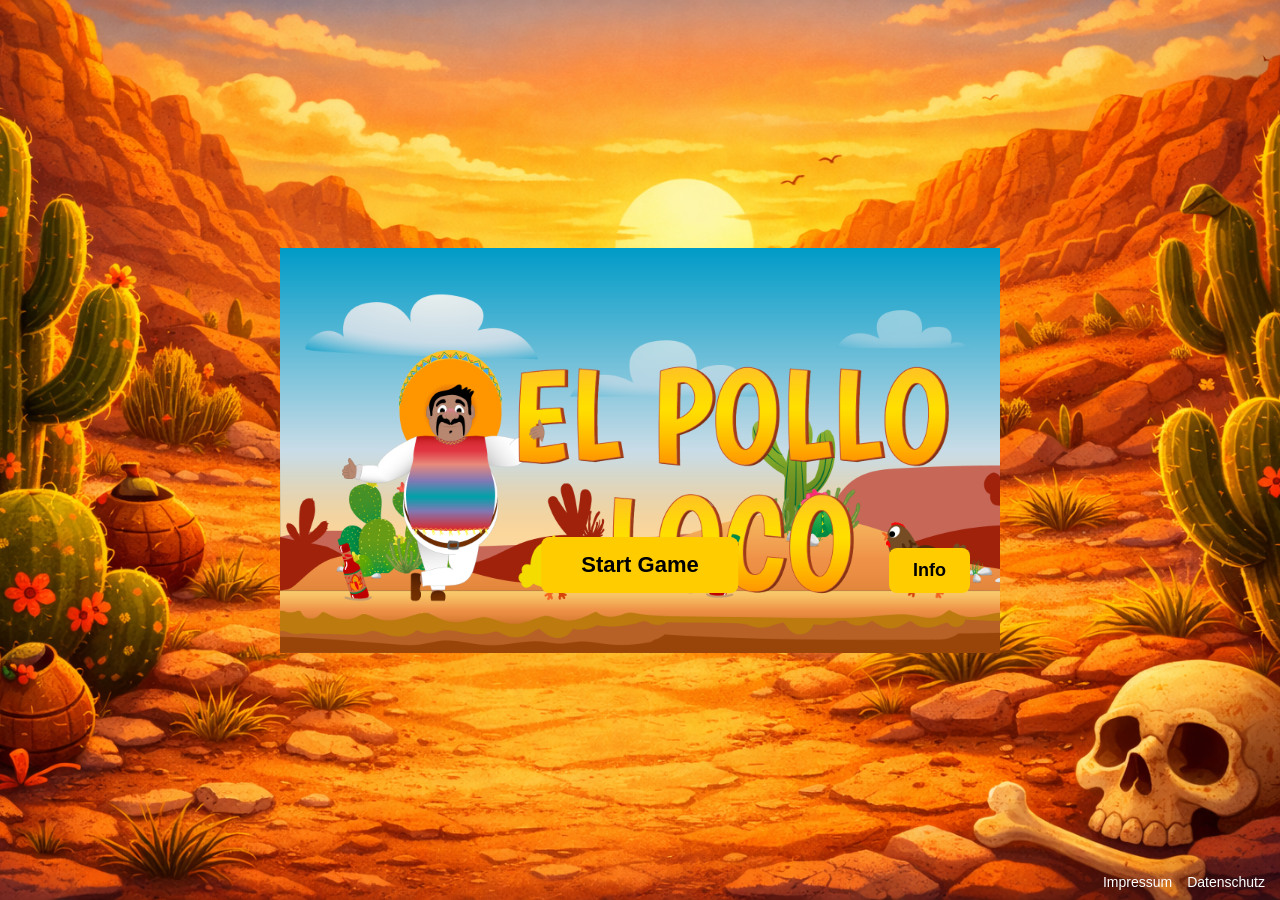
==== index.html @ 38025df2 "restore correct script paths" ====
<!DOCTYPE html>
<html lang="de">
<head>
  <meta charset="UTF-8" />
  <meta name="viewport" content="width=device-width, initial-scale=1.0" />
  <title>El Pollo Loco</title>
  <link rel="stylesheet" href="style.css" />
  <link rel="icon" type="image/png" href="img/9_intro_outro_screens/start/startscreen_2.png" />

  <script src="models/drawable-object.class.js" defer></script>
  <script src="models/movable-object.class.js" defer></script>
  <script src="models/keyboard.class.js" defer></script>
  <script src="models/level.class.js" defer></script>
  <script src="models/background-object.class.js" defer></script>
  <script src="models/cloud.class.js" defer></script>
  <script src="models/bottle.class.js" defer></script>
  <script src="models/chicken.class.js" defer></script>
  <script src="models/small-chicken.class.js" defer></script>
  <script src="models/endboss.class.js" defer></script>
  <script src="models/charackter.class.js" defer></script>
  <script src="models/throwable-object.class.js" defer></script>
  <script src="models/status.class.js" defer></script>
  <script src="models/boss-statusbar.class.js" defer></script>
  <script src="models/world.class.js" defer></script>
  <script src="js/levels/level1.js" defer></script>
  <script src="js/game.js" defer></script>
</head>

<body>
  <div class="screen-wrapper">
    <div id="startscreen">
      <img src="img/9_intro_outro_screens/start/startscreen_1.png" alt="El Pollo Loco Startscreen">
      <button class="start-btn" onclick="startGame()">Start Game</button>
      <button class="info-btn" onclick="openInfo()">Info</button>
    </div>

    <div id="game-container" class="d-none">
      <h1>El Pollo Loco</h1>
      <div class="canvas-wrapper">
        <canvas id="canvas" width="720" height="480"></canvas>

        <div id="mobile-controls">
          <div class="mobile-left">
            <button id="btn-left" class="mobile-btn">←</button>
            <button id="btn-right" class="mobile-btn">→</button>
          </div>

          <div class="mobile-right">
            <button id="btn-jump" class="mobile-btn">Jump</button>
            <button id="btn-throw" class="mobile-btn">Throw</button>
          </div>
        </div>
      </div>
    </div>

    <div id="game-over-screen" class="end-screen d-none">
      <img src="img/9_intro_outro_screens/game_over/game over.png" alt="Game Over">
      <div class="end-screen-buttons">
        <button class="start-btn" onclick="restartGame()">Restart</button>
        <button class="start-btn" onclick="goToHome()">Home</button>
      </div>
    </div>

    <div id="you-win-screen" class="end-screen d-none">
      <img src="img/you_won_you_lost/you_win_b.png" alt="You Win">
      <div class="end-screen-buttons">
        <button class="start-btn" onclick="restartGame()">Restart</button>
        <button class="start-btn" onclick="goToHome()">Home</button>
      </div>
    </div>

    <div id="rotate-device">
      <p>Bitte drehe dein Gerät</p>
    </div>

    <div id="info-overlay" class="d-none" onclick="closeInfo(event)">
      <div id="info-box">
        <button id="close-info-btn" onclick="closeInfo()">X</button>
        <h2>Steuerung</h2>
        <p><strong>Tastatur:</strong></p>
        <p>← → = Laufen</p>
        <p>Space = Springen</p>
        <p>D = Flasche werfen</p>
        <br>
        <p><strong>Mobil:</strong></p>
        <p>Linke Buttons = Laufen</p>
        <p>Jump = Springen</p>
        <p>Throw = Flasche werfen</p>
        <br>
        <p>Besiege die Gegner und den Endboss.</p>
      </div>
    </div>
  </div>

  <footer class="legal-links">
    <a href="impressum.html">Impressum</a>
    <a href="datenschutz.html">Datenschutz</a>
  </footer>
</body>
</html>
---- style.css ----
body {
    margin: 0;
    font-family: Arial, sans-serif;
    height: 100vh;

    background-image: url("img/elpollo.png");
    background-size: cover;
    background-position: center;
    background-repeat: no-repeat;
    background-attachment: fixed;
}

.screen-wrapper {
    width: 100%;
    min-height: 100vh;
    position: relative;
    display: flex;
    justify-content: center;
    align-items: center;
    overflow: hidden;
    padding: 0 10px;
    box-sizing: border-box;
}

#startscreen,
#game-container,
#game-over-screen,
#you-win-screen {
    width: 720px;
}

canvas {
    background-color: transparent;
    display: block;
}

.canvas-wrapper {
    position: relative;
    width: 720px;
    height: 480px;
    overflow: hidden;

    border-radius: 12px;

    box-shadow:
        0 0 70px rgba(0,0,0,0.9),
        0 0 20px rgba(255,200,0,0.4);

    border: 3px solid rgba(255,255,255,0.15);
}

#startscreen {
    position: relative;
    animation: fadeInGame 1s ease;
}

#startscreen img {
    width: 100%;
    display: block;
}

.start-btn {
    padding: 15px 40px;
    font-size: 22px;
    font-weight: bold;
    border: none;
    border-radius: 8px;
    background-color: #ffcc00;
    cursor: pointer;
    transition: all 0.2s ease;
}

.start-btn:hover {
    background-color: #ffaa00;
    transform: scale(1.05);
}

#startscreen .start-btn {
    position: absolute;
    bottom: 60px;
    left: 50%;
    transform: translateX(-50%);
    animation: pulseGame 2s infinite;
}

.info-btn {
    position: absolute;
    bottom: 60px;
    right: 30px;
    padding: 12px 24px;
    font-size: 18px;
    font-weight: bold;
    border: none;
    border-radius: 8px;
    background-color: #ffcc00;
    cursor: pointer;
    transition: all 0.2s ease;
}

.info-btn:hover {
    background-color: #ffaa00;
    transform: scale(1.05);
}

#game-container {
    display: flex;
    flex-direction: column;
    align-items: center;
}

#game-container h1 {
    color: white;
    margin: 0 0 16px 0;
}

.end-screen {
    position: relative;
}

.end-screen img {
    width: 100%;
    display: block;
}

.end-screen-buttons {
    position: absolute;
    bottom: 40px;
    left: 50%;
    transform: translateX(-50%);
    display: flex;
    gap: 20px;
}

.end-screen-buttons .start-btn {
    position: static;
    transform: none;
}

#mobile-controls {
    position: absolute;
    left: 0;
    right: 0;
    bottom: 12px;
    display: none;
    justify-content: space-between;
    align-items: center;
    padding: 0 10px;
    box-sizing: border-box;
    z-index: 5;
}

.mobile-left,
.mobile-right {
    display: flex;
    gap: 8px;
}

.mobile-btn {
    width: 46px;
    height: 46px;
    border: none;
    border-radius: 50%;
    font-size: 14px;
    font-weight: bold;
    background-color: rgba(255, 204, 0, 0.45);
    color: black;
    cursor: pointer;
    user-select: none;
}

.legal-links {
    position: fixed;
    bottom: 10px;
    right: 15px;
    display: flex;
    gap: 15px;
    z-index: 50;
}

.legal-links a {
    color: white;
    font-size: 14px;
    text-decoration: none;
}

.legal-links a:hover {
    text-decoration: underline;
}

#rotate-device {
    position: fixed;
    top: 0;
    left: 0;
    right: 0;
    bottom: 0;
    background: black;
    color: white;
    display: none;
    justify-content: center;
    align-items: center;
    font-size: 28px;
    text-align: center;
    z-index: 100;
}

#info-overlay {
    position: fixed;
    top: 0;
    left: 0;
    right: 0;
    bottom: 0;
    background: rgba(0, 0, 0, 0.75);
    display: flex;
    justify-content: center;
    align-items: center;
    z-index: 120;
}

#info-box {
    position: relative;
    width: 420px;
    max-width: 90vw;
    background: white;
    color: black;
    border-radius: 12px;
    padding: 25px;
    box-sizing: border-box;
}

#close-info-btn {
    position: absolute;
    top: 10px;
    right: 10px;
    width: 36px;
    height: 36px;
    border: none;
    border-radius: 50%;
    background: #ffcc00;
    font-weight: bold;
    cursor: pointer;
}

.d-none {
    display: none !important;
}

@media (max-width: 1024px) {
    #mobile-controls {
        display: flex;
    }
}

@media (max-width: 760px) {

    #startscreen,
    #game-container,
    #game-over-screen,
    #you-win-screen,
    .end-screen {
        width: 100vw;
    }

    .canvas-wrapper {
        width: 100vw;
        height: calc(100vw * 0.6667);
        max-height: 100vh;
        overflow: hidden;
    }

    canvas {
        width: 100%;
        height: 100%;
        display: block;
    }

    #game-container h1 {
        display: none;
    }

    .mobile-btn {
        width: 42px;
        height: 42px;
        font-size: 12px;
    }

    .end-screen-buttons {
        bottom: 20px;
        gap: 10px;
    }

    .end-screen-buttons .start-btn {
        padding: 10px 20px;
        font-size: 16px;
        border-radius: 6px;
    }

    .info-btn {
        bottom: 15px;
        right: 15px;
        padding: 10px 18px;
        font-size: 16px;
    }

    .screen-wrapper {
        justify-content: center;
    }
}

@media (max-width: 760px) and (orientation: portrait) {
    #rotate-device {
        display: flex;
    }
}

@keyframes fadeInGame {
    from {
        opacity: 0;
        transform: scale(0.96);
    }
    to {
        opacity: 1;
        transform: scale(1);
    }
}

@keyframes pulseGame {
    0% { transform: scale(1); }
    50% { transform: scale(1.06); }
    100% { transform: scale(1); }
}
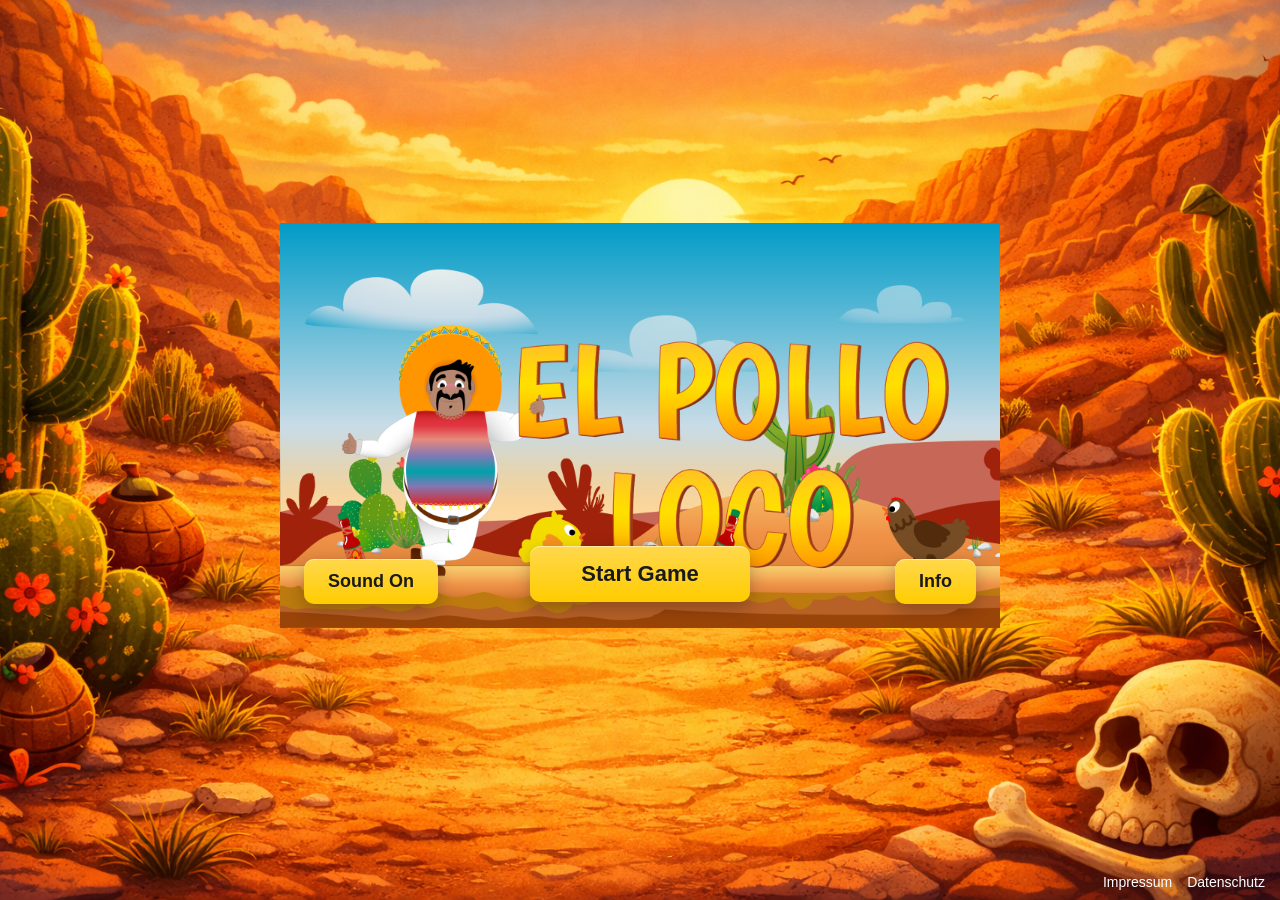
==== commit ede0dc15: "Pause system + UI improvements" ====
--- a/index.html
+++ b/index.html
@@ -17,7 +17,7 @@
   <script src="models/chicken.class.js" defer></script>
   <script src="models/small-chicken.class.js" defer></script>
   <script src="models/endboss.class.js" defer></script>
-  <script src="models/charackter.class.js" defer></script>
+  <script src="models/character.class.js" defer></script>
   <script src="models/throwable-object.class.js" defer></script>
   <script src="models/status.class.js" defer></script>
   <script src="models/boss-statusbar.class.js" defer></script>
@@ -32,12 +32,23 @@
       <img src="img/9_intro_outro_screens/start/startscreen_1.png" alt="El Pollo Loco Startscreen">
       <button class="start-btn" onclick="startGame()">Start Game</button>
       <button class="info-btn" onclick="openInfo()">Info</button>
+      <button class="sound-btn" onclick="toggleSound()">Sound On</button>
     </div>
 
     <div id="game-container" class="d-none">
       <h1>El Pollo Loco</h1>
       <div class="canvas-wrapper">
         <canvas id="canvas" width="720" height="480"></canvas>
+
+        <div id="pauseScreen" class="d-none">
+          <div class="pause-box">
+            <h2>Pausiert</h2>
+            <button class="start-btn" onclick="resumeGame()">Weiter</button>
+            <button class="start-btn" onclick="restartGame()">Neustart</button>
+            <button class="start-btn" onclick="toggleSound()">Sound an/aus</button>
+            <button class="start-btn" onclick="goToHome()">Home</button>
+          </div>
+        </div>
 
         <div id="mobile-controls">
           <div class="mobile-left">
@@ -81,6 +92,8 @@
         <p>← → = Laufen</p>
         <p>Space = Springen</p>
         <p>D = Flasche werfen</p>
+        <p>ESC = Pause</p>
+        <p>M = Sound an/aus</p>
         <br>
         <p><strong>Mobil:</strong></p>
         <p>Linke Buttons = Laufen</p>
--- a/style.css
+++ b/style.css
@@ -1,330 +1,506 @@
 body {
-    margin: 0;
-    font-family: Arial, sans-serif;
-    height: 100vh;
-
-    background-image: url("img/elpollo.png");
-    background-size: cover;
-    background-position: center;
-    background-repeat: no-repeat;
-    background-attachment: fixed;
+margin: 0;
+font-family: Arial, sans-serif;
+min-height: 100vh;
+background-image: url("img/elpollo.png");
+background-size: cover;
+background-position: center;
+background-repeat: no-repeat;
+background-attachment: fixed;
 }
 
 .screen-wrapper {
-    width: 100%;
-    min-height: 100vh;
-    position: relative;
-    display: flex;
-    justify-content: center;
-    align-items: center;
-    overflow: hidden;
-    padding: 0 10px;
-    box-sizing: border-box;
+width: 100%;
+min-height: 100vh;
+position: relative;
+display: flex;
+justify-content: center;
+align-items: center;
+overflow: hidden;
+padding: 20px 10px 70px 10px;
+box-sizing: border-box;
 }
 
 #startscreen,
 #game-container,
 #game-over-screen,
 #you-win-screen {
-    width: 720px;
+width: 720px;
 }
 
 canvas {
-    background-color: transparent;
-    display: block;
+background-color: transparent;
+display: block;
 }
 
 .canvas-wrapper {
-    position: relative;
-    width: 720px;
-    height: 480px;
-    overflow: hidden;
-
-    border-radius: 12px;
-
-    box-shadow:
-        0 0 70px rgba(0,0,0,0.9),
-        0 0 20px rgba(255,200,0,0.4);
-
-    border: 3px solid rgba(255,255,255,0.15);
-}
+position: relative;
+width: 720px;
+height: 480px;
+overflow: hidden;
+border-radius: 12px;
+box-shadow:
+0 0 70px rgba(0, 0, 0, 0.9),
+0 0 20px rgba(255, 200, 0, 0.4);
+border: 3px solid rgba(255, 255, 255, 0.15);
+}
+
+/* ---------- PAUSE SCREEN ---------- */
+
+#pauseScreen {
+position: absolute;
+inset: 0;
+background: rgba(0, 0, 0, 0.65);
+display: flex;
+justify-content: center;
+align-items: center;
+z-index: 30;
+}
+
+.pause-box {
+display: flex;
+flex-direction: column;
+align-items: center;
+gap: 16px;
+min-width: 280px;
+padding: 32px 24px;
+border-radius: 16px;
+background: rgba(255, 255, 255, 0.96);
+box-shadow: 0 10px 30px rgba(0, 0, 0, 0.35);
+box-sizing: border-box;
+}
+
+.pause-box h2 {
+margin: 0 0 8px 0;
+font-size: 32px;
+color: #222;
+text-align: center;
+}
+
+.pause-box .start-btn {
+position: static;
+transform: none;
+width: 100%;
+min-width: 220px;
+}
+
+/* ---------- START SCREEN ---------- */
 
 #startscreen {
-    position: relative;
-    animation: fadeInGame 1s ease;
+position: relative;
+animation: fadeInGame 1s ease;
 }
 
 #startscreen img {
-    width: 100%;
-    display: block;
+width: 100%;
+display: block;
+}
+
+.start-btn,
+.info-btn,
+.sound-btn {
+font-weight: bold;
+border: none;
+border-radius: 10px;
+background: linear-gradient(180deg, #ffd84d 0%, #ffcc00 100%);
+color: #1a1a1a;
+cursor: pointer;
+transition: transform 0.2s ease, box-shadow 0.2s ease, background 0.2s ease;
+box-shadow:
+0 6px 18px rgba(0, 0, 0, 0.25),
+inset 0 1px 0 rgba(255, 255, 255, 0.45);
+}
+
+.start-btn:hover,
+.info-btn:hover,
+.sound-btn:hover {
+background: linear-gradient(180deg, #ffe37a 0%, #ffb700 100%);
+transform: translateY(-2px) scale(1.03);
+box-shadow:
+0 10px 22px rgba(0, 0, 0, 0.3),
+inset 0 1px 0 rgba(255, 255, 255, 0.55);
 }
 
 .start-btn {
-    padding: 15px 40px;
-    font-size: 22px;
-    font-weight: bold;
-    border: none;
-    border-radius: 8px;
-    background-color: #ffcc00;
-    cursor: pointer;
-    transition: all 0.2s ease;
-}
-
-.start-btn:hover {
-    background-color: #ffaa00;
-    transform: scale(1.05);
+padding: 15px 42px;
+font-size: 22px;
 }
 
 #startscreen .start-btn {
-    position: absolute;
-    bottom: 60px;
-    left: 50%;
-    transform: translateX(-50%);
-    animation: pulseGame 2s infinite;
+position: absolute;
+bottom: 26px;
+left: 50%;
+transform: translateX(-50%);
+min-width: 220px;
+animation: pulseGame 2s infinite;
+z-index: 3;
 }
 
 .info-btn {
-    position: absolute;
-    bottom: 60px;
-    right: 30px;
-    padding: 12px 24px;
-    font-size: 18px;
-    font-weight: bold;
-    border: none;
-    border-radius: 8px;
-    background-color: #ffcc00;
-    cursor: pointer;
-    transition: all 0.2s ease;
-}
-
-.info-btn:hover {
-    background-color: #ffaa00;
-    transform: scale(1.05);
+position: absolute;
+right: 24px;
+bottom: 24px;
+padding: 12px 24px;
+font-size: 18px;
+z-index: 3;
+}
+
+.sound-btn {
+position: absolute;
+left: 24px;
+bottom: 24px;
+padding: 12px 24px;
+font-size: 18px;
+z-index: 3;
 }
 
 #game-container {
-    display: flex;
-    flex-direction: column;
-    align-items: center;
+display: flex;
+flex-direction: column;
+align-items: center;
 }
 
 #game-container h1 {
-    color: white;
-    margin: 0 0 16px 0;
-}
+color: white;
+margin: 0 0 16px 0;
+}
+
+/* ---------- END SCREENS ---------- */
 
 .end-screen {
-    position: relative;
+position: relative;
 }
 
 .end-screen img {
-    width: 100%;
-    display: block;
+width: 100%;
+display: block;
 }
 
 .end-screen-buttons {
-    position: absolute;
-    bottom: 40px;
-    left: 50%;
-    transform: translateX(-50%);
-    display: flex;
-    gap: 20px;
+position: absolute;
+bottom: 40px;
+left: 50%;
+transform: translateX(-50%);
+display: flex;
+gap: 20px;
 }
 
 .end-screen-buttons .start-btn {
-    position: static;
-    transform: none;
-}
+position: static;
+transform: none;
+}
+
+/* ---------- MOBILE CONTROLS ---------- */
 
 #mobile-controls {
-    position: absolute;
-    left: 0;
-    right: 0;
-    bottom: 12px;
-    display: none;
-    justify-content: space-between;
-    align-items: center;
-    padding: 0 10px;
-    box-sizing: border-box;
-    z-index: 5;
+position: absolute;
+left: 0;
+right: 0;
+bottom: 12px;
+display: none;
+justify-content: space-between;
+align-items: center;
+padding: 0 10px;
+box-sizing: border-box;
+z-index: 5;
 }
 
 .mobile-left,
 .mobile-right {
-    display: flex;
-    gap: 8px;
+display: flex;
+gap: 8px;
 }
 
 .mobile-btn {
-    width: 46px;
-    height: 46px;
-    border: none;
-    border-radius: 50%;
-    font-size: 14px;
-    font-weight: bold;
-    background-color: rgba(255, 204, 0, 0.45);
-    color: black;
-    cursor: pointer;
-    user-select: none;
-}
+width: 46px;
+height: 46px;
+border: none;
+border-radius: 50%;
+font-size: 14px;
+font-weight: bold;
+background-color: rgba(255, 204, 0, 0.45);
+color: black;
+cursor: pointer;
+user-select: none;
+}
+
+/* ---------- LEGAL LINKS ---------- */
 
 .legal-links {
-    position: fixed;
-    bottom: 10px;
-    right: 15px;
-    display: flex;
-    gap: 15px;
-    z-index: 50;
+position: fixed;
+bottom: 10px;
+right: 15px;
+display: flex;
+gap: 15px;
+z-index: 50;
 }
 
 .legal-links a {
-    color: white;
-    font-size: 14px;
-    text-decoration: none;
+color: white;
+font-size: 14px;
+text-decoration: none;
 }
 
 .legal-links a:hover {
-    text-decoration: underline;
-}
+text-decoration: underline;
+}
+
+/* ---------- ROTATE DEVICE ---------- */
 
 #rotate-device {
-    position: fixed;
-    top: 0;
-    left: 0;
-    right: 0;
-    bottom: 0;
-    background: black;
-    color: white;
-    display: none;
-    justify-content: center;
-    align-items: center;
-    font-size: 28px;
-    text-align: center;
-    z-index: 100;
-}
+position: fixed;
+top: 0;
+left: 0;
+right: 0;
+bottom: 0;
+background: black;
+color: white;
+display: none;
+justify-content: center;
+align-items: center;
+font-size: 28px;
+text-align: center;
+z-index: 100;
+}
+
+/* ---------- INFO OVERLAY ---------- */
 
 #info-overlay {
-    position: fixed;
-    top: 0;
-    left: 0;
-    right: 0;
-    bottom: 0;
-    background: rgba(0, 0, 0, 0.75);
-    display: flex;
-    justify-content: center;
-    align-items: center;
-    z-index: 120;
+position: fixed;
+top: 0;
+left: 0;
+right: 0;
+bottom: 0;
+background: rgba(0, 0, 0, 0.75);
+display: flex;
+justify-content: center;
+align-items: center;
+z-index: 120;
 }
 
 #info-box {
-    position: relative;
-    width: 420px;
-    max-width: 90vw;
-    background: white;
-    color: black;
-    border-radius: 12px;
-    padding: 25px;
-    box-sizing: border-box;
+position: relative;
+width: 420px;
+max-width: 90vw;
+background: white;
+color: black;
+border-radius: 12px;
+padding: 25px;
+box-sizing: border-box;
 }
 
 #close-info-btn {
-    position: absolute;
-    top: 10px;
-    right: 10px;
-    width: 36px;
-    height: 36px;
-    border: none;
-    border-radius: 50%;
-    background: #ffcc00;
-    font-weight: bold;
-    cursor: pointer;
-}
+position: absolute;
+top: 10px;
+right: 10px;
+width: 36px;
+height: 36px;
+border: none;
+border-radius: 50%;
+background: #ffcc00;
+font-weight: bold;
+cursor: pointer;
+}
+
+/* ---------- HIDDEN ---------- */
 
 .d-none {
-    display: none !important;
-}
+display: none !important;
+}
+
+/* ---------- TABLET ---------- */
 
 @media (max-width: 1024px) {
-    #mobile-controls {
-        display: flex;
-    }
-}
+#mobile-controls {
+display: flex;
+}
+}
+
+/* ---------- MOBILE ---------- */
 
 @media (max-width: 760px) {
 
-    #startscreen,
-    #game-container,
-    #game-over-screen,
-    #you-win-screen,
-    .end-screen {
-        width: 100vw;
-    }
-
-    .canvas-wrapper {
-        width: 100vw;
-        height: calc(100vw * 0.6667);
-        max-height: 100vh;
-        overflow: hidden;
-    }
-
-    canvas {
-        width: 100%;
-        height: 100%;
-        display: block;
-    }
-
-    #game-container h1 {
-        display: none;
-    }
-
-    .mobile-btn {
-        width: 42px;
-        height: 42px;
-        font-size: 12px;
-    }
-
-    .end-screen-buttons {
-        bottom: 20px;
-        gap: 10px;
-    }
-
-    .end-screen-buttons .start-btn {
-        padding: 10px 20px;
-        font-size: 16px;
-        border-radius: 6px;
-    }
-
-    .info-btn {
-        bottom: 15px;
-        right: 15px;
-        padding: 10px 18px;
-        font-size: 16px;
-    }
-
-    .screen-wrapper {
-        justify-content: center;
-    }
-}
+body {
+background-attachment: scroll;
+}
+
+#startscreen,
+#game-container,
+#game-over-screen,
+#you-win-screen,
+.end-screen {
+width: 100vw;
+max-width: 100vw;
+}
+
+.canvas-wrapper {
+width: 100vw;
+height: calc(100vw * 0.6667);
+max-height: calc(100vh - 110px);
+overflow: hidden;
+}
+
+canvas {
+width: 100%;
+height: 100%;
+display: block;
+}
+
+#game-container h1 {
+display: none;
+}
+
+.mobile-btn {
+width: 42px;
+height: 42px;
+font-size: 12px;
+}
+
+.end-screen-buttons {
+bottom: 20px;
+gap: 10px;
+}
+
+.end-screen-buttons .start-btn {
+padding: 10px 20px;
+font-size: 16px;
+border-radius: 6px;
+}
+
+#startscreen .start-btn {
+bottom: 18px;
+min-width: 180px;
+padding: 12px 24px;
+font-size: 18px;
+}
+
+.info-btn {
+bottom: 18px;
+right: 14px;
+padding: 10px 16px;
+font-size: 15px;
+}
+
+.sound-btn {
+bottom: 18px;
+left: 14px;
+padding: 10px 16px;
+font-size: 15px;
+}
+
+.screen-wrapper {
+justify-content: center;
+align-items: center;
+padding: 10px 0 80px 0;
+}
+
+.legal-links {
+position: fixed;
+left: 0;
+right: 0;
+bottom: 8px;
+justify-content: center;
+gap: 20px;
+z-index: 20;
+}
+
+.pause-box {
+width: 100%;
+max-width: 320px;
+padding: 24px 18px;
+}
+
+.pause-box h2 {
+font-size: 26px;
+}
+
+.pause-box .start-btn {
+width: 100%;
+font-size: 18px;
+padding: 12px 20px;
+}
+
+}
+
+/* ---------- SMALL MOBILE ---------- */
+
+@media (max-width: 480px) {
+
+.start-btn {
+padding: 10px 22px;
+font-size: 16px;
+}
+
+#startscreen .start-btn {
+bottom: 14px;
+min-width: 160px;
+}
+
+.info-btn {
+bottom: 14px;
+right: 10px;
+padding: 8px 12px;
+font-size: 13px;
+}
+
+.sound-btn {
+bottom: 14px;
+left: 10px;
+padding: 8px 12px;
+font-size: 13px;
+}
+
+.end-screen-buttons {
+width: 100%;
+bottom: 15px;
+justify-content: center;
+flex-wrap: wrap;
+}
+
+.legal-links a {
+font-size: 13px;
+}
+
+}
+
+/* ---------- PORTRAIT BLOCK ---------- */
 
 @media (max-width: 760px) and (orientation: portrait) {
-    #rotate-device {
-        display: flex;
-    }
-}
+
+#rotate-device {
+display: flex;
+}
+
+.legal-links {
+display: none;
+}
+
+}
+
+/* ---------- ANIMATIONS ---------- */
 
 @keyframes fadeInGame {
-    from {
-        opacity: 0;
-        transform: scale(0.96);
-    }
-    to {
-        opacity: 1;
-        transform: scale(1);
-    }
+from {
+opacity: 0;
+transform: scale(0.96);
+}
+
+to {
+opacity: 1;
+transform: scale(1);
+}
 }
 
 @keyframes pulseGame {
-    0% { transform: scale(1); }
-    50% { transform: scale(1.06); }
-    100% { transform: scale(1); }
+0% {
+transform: translateX(-50%) scale(1);
+}
+
+50% {
+transform: translateX(-50%) scale(1.06);
+}
+
+100% {
+transform: translateX(-50%) scale(1);
+}
 }
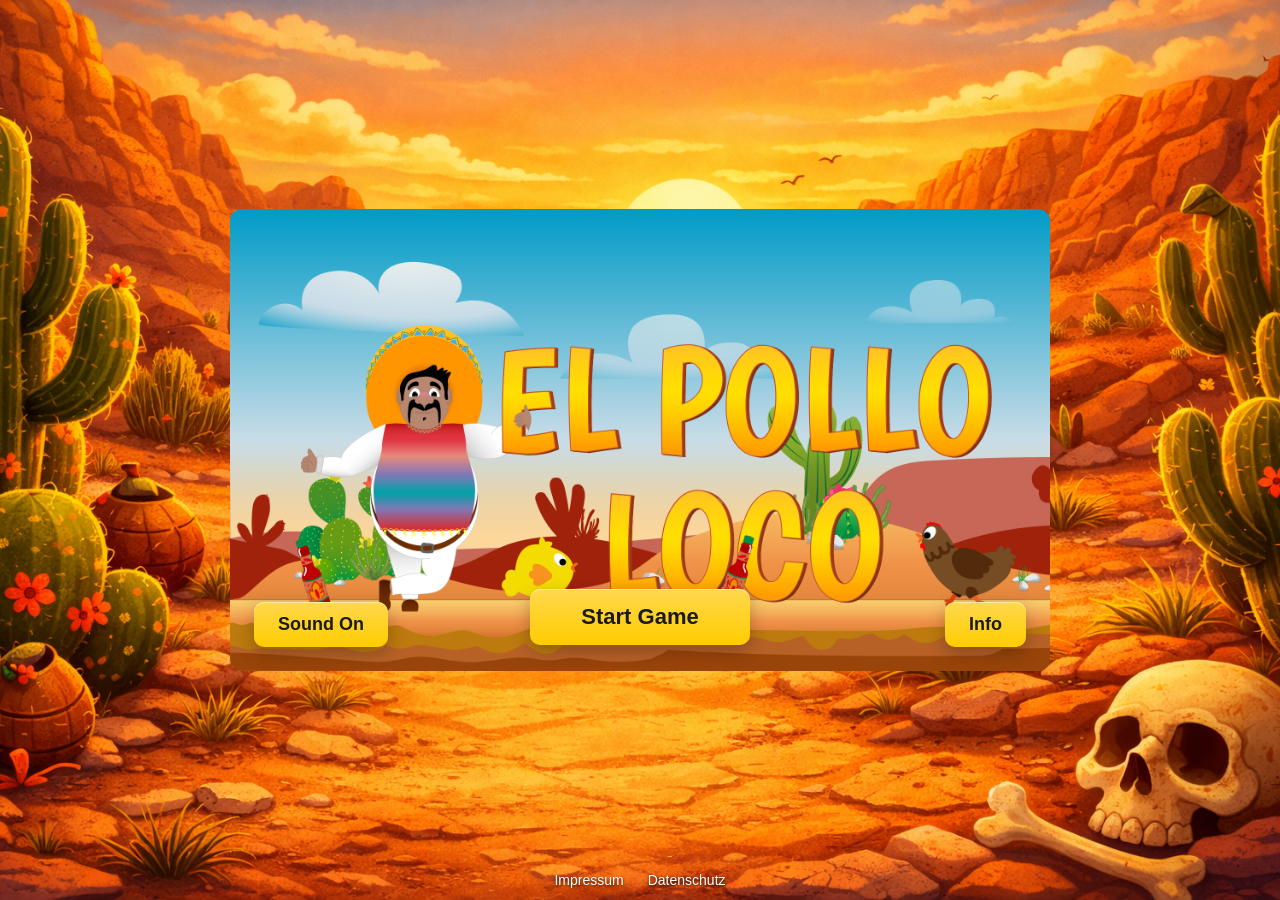
==== commit 06336493: "fix game logic and sounds" ====
--- a/index.html
+++ b/index.html
@@ -5,7 +5,7 @@
   <meta name="viewport" content="width=device-width, initial-scale=1.0" />
   <title>El Pollo Loco</title>
   <link rel="stylesheet" href="style.css" />
-  <link rel="icon" type="image/png" href="img/9_intro_outro_screens/start/startscreen_2.png" />
+  <link rel="icon" type="image/png" href="img/favicon.png" />
 
   <script src="models/drawable-object.class.js" defer></script>
   <script src="models/movable-object.class.js" defer></script>
@@ -37,7 +37,10 @@
 
     <div id="game-container" class="d-none">
       <h1>El Pollo Loco</h1>
+
       <div class="canvas-wrapper">
+        <button id="mute-btn" onclick="toggleSound()">🔊</button>
+
         <canvas id="canvas" width="720" height="480"></canvas>
 
         <div id="pauseScreen" class="d-none">
--- a/style.css
+++ b/style.css
@@ -1,7 +1,15 @@
+html,
 body {
 margin: 0;
+padding: 0;
+width: 100%;
+height: 100%;
+overflow: hidden;
+overscroll-behavior: none;
+}
+
+body {
 font-family: Arial, sans-serif;
-min-height: 100vh;
 background-image: url("img/elpollo.png");
 background-size: cover;
 background-position: center;
@@ -9,40 +17,74 @@
 background-attachment: fixed;
 }
 
+* {
+box-sizing: border-box;
+}
+
 .screen-wrapper {
 width: 100%;
-min-height: 100vh;
+height: calc(100vh - 40px);
 position: relative;
 display: flex;
 justify-content: center;
 align-items: center;
 overflow: hidden;
-padding: 20px 10px 70px 10px;
-box-sizing: border-box;
+padding: 20px 16px 0 16px;
 }
 
 #startscreen,
 #game-container,
 #game-over-screen,
 #you-win-screen {
-width: 720px;
+width: 100%;
+max-width: 820px;
+max-height: 100%;
+overflow: hidden;
 }
 
 canvas {
 background-color: transparent;
 display: block;
+max-width: 100%;
+max-height: 100%;
 }
 
 .canvas-wrapper {
 position: relative;
 width: 720px;
 height: 480px;
+max-width: 100%;
+max-height: 100%;
 overflow: hidden;
 border-radius: 12px;
 box-shadow:
 0 0 70px rgba(0, 0, 0, 0.9),
 0 0 20px rgba(255, 200, 0, 0.4);
 border: 3px solid rgba(255, 255, 255, 0.15);
+}
+
+/* ---------- MUTE BUTTON ---------- */
+
+#mute-btn {
+position: absolute;
+top: 10px;
+right: 10px;
+z-index: 50;
+width: 44px;
+height: 44px;
+border: none;
+border-radius: 50%;
+background: rgba(0, 0, 0, 0.6);
+color: white;
+font-size: 20px;
+cursor: pointer;
+display: flex;
+align-items: center;
+justify-content: center;
+}
+
+#mute-btn:hover {
+background: rgba(0, 0, 0, 0.8);
 }
 
 /* ---------- PAUSE SCREEN ---------- */
@@ -67,7 +109,6 @@
 border-radius: 16px;
 background: rgba(255, 255, 255, 0.96);
 box-shadow: 0 10px 30px rgba(0, 0, 0, 0.35);
-box-sizing: border-box;
 }
 
 .pause-box h2 {
@@ -94,6 +135,7 @@
 #startscreen img {
 width: 100%;
 display: block;
+border-radius: 12px;
 }
 
 .start-btn,
@@ -158,22 +200,26 @@
 display: flex;
 flex-direction: column;
 align-items: center;
+gap: 16px;
 }
 
 #game-container h1 {
 color: white;
-margin: 0 0 16px 0;
+margin: 0;
+text-align: center;
 }
 
 /* ---------- END SCREENS ---------- */
 
 .end-screen {
 position: relative;
+overflow: hidden;
 }
 
 .end-screen img {
 width: 100%;
 display: block;
+border-radius: 12px;
 }
 
 .end-screen-buttons {
@@ -196,30 +242,31 @@
 position: absolute;
 left: 0;
 right: 0;
-bottom: 12px;
+bottom: 26px;
 display: none;
 justify-content: space-between;
 align-items: center;
-padding: 0 10px;
-box-sizing: border-box;
+padding: 0 34px;
 z-index: 5;
+pointer-events: none;
 }
 
 .mobile-left,
 .mobile-right {
 display: flex;
-gap: 8px;
+gap: 12px;
+pointer-events: auto;
 }
 
 .mobile-btn {
-width: 46px;
-height: 46px;
-border: none;
+width: 56px;
+height: 56px;
+border: 2px solid rgba(255, 255, 255, 0.7);
 border-radius: 50%;
 font-size: 14px;
 font-weight: bold;
-background-color: rgba(255, 204, 0, 0.45);
-color: black;
+background: rgba(0, 0, 0, 0.48);
+color: #ffffff;
 cursor: pointer;
 user-select: none;
 }
@@ -227,18 +274,21 @@
 /* ---------- LEGAL LINKS ---------- */
 
 .legal-links {
-position: fixed;
-bottom: 10px;
-right: 15px;
-display: flex;
-gap: 15px;
-z-index: 50;
+height: 40px;
+display: flex;
+justify-content: center;
+align-items: center;
+gap: 24px;
+margin: 0;
+padding: 0;
+overflow: hidden;
 }
 
 .legal-links a {
 color: white;
 font-size: 14px;
 text-decoration: none;
+text-shadow: 0 1px 3px rgba(0, 0, 0, 0.8);
 }
 
 .legal-links a:hover {
@@ -261,6 +311,7 @@
 font-size: 28px;
 text-align: center;
 z-index: 100;
+padding: 20px;
 }
 
 /* ---------- INFO OVERLAY ---------- */
@@ -276,23 +327,26 @@
 justify-content: center;
 align-items: center;
 z-index: 120;
+padding: 20px;
+overflow: hidden;
 }
 
 #info-box {
 position: relative;
 width: 420px;
 max-width: 90vw;
+max-height: 85vh;
+overflow-y: auto;
 background: white;
 color: black;
 border-radius: 12px;
 padding: 25px;
-box-sizing: border-box;
 }
 
 #close-info-btn {
-position: absolute;
-top: 10px;
-right: 10px;
+position: sticky;
+top: 0;
+float: right;
 width: 36px;
 height: 36px;
 border: none;
@@ -300,6 +354,7 @@
 background: #ffcc00;
 font-weight: bold;
 cursor: pointer;
+z-index: 2;
 }
 
 /* ---------- HIDDEN ---------- */
@@ -308,52 +363,149 @@
 display: none !important;
 }
 
+/* ---------- TOUCH DEVICES ---------- */
+
+@media (pointer: coarse) {
+#mobile-controls {
+display: flex;
+}
+}
+
+@media (pointer: fine) {
+#mobile-controls {
+display: none;
+}
+}
+
 /* ---------- TABLET ---------- */
 
 @media (max-width: 1024px) {
+
+html,
+body {
+width: 100%;
+height: 100%;
+overflow: hidden;
+}
+
+body {
+background-image: none;
+background-color: #000;
+background-attachment: scroll;
+}
+
+.screen-wrapper {
+width: 100%;
+height: calc(100vh - 40px);
+padding: 0;
+justify-content: center;
+align-items: center;
+overflow: hidden;
+}
+
+#game-container {
+width: 100%;
+max-width: 100%;
+height: 100%;
+justify-content: center;
+gap: 0;
+overflow: hidden;
+}
+
+#game-container h1 {
+display: none;
+}
+
+#game-container .canvas-wrapper {
+width: 100%;
+height: 100%;
+max-width: 100%;
+max-height: 100%;
+border-radius: 0;
+border: none;
+box-shadow: none;
+overflow: hidden;
+}
+
+#game-container canvas {
+width: 100%;
+height: 100%;
+display: block;
+}
+
 #mobile-controls {
-display: flex;
-}
-}
-
-/* ---------- MOBILE ---------- */
+bottom: 30px;
+padding: 0 48px;
+}
+
+.mobile-btn {
+width: 58px;
+height: 58px;
+font-size: 13px;
+}
+
+#mute-btn {
+width: 50px;
+height: 50px;
+font-size: 22px;
+top: 8px;
+right: 8px;
+}
+
+.pause-box {
+width: calc(100% - 32px);
+max-width: 340px;
+padding: 24px 18px;
+}
+
+.pause-box h2 {
+font-size: 26px;
+}
+
+.pause-box .start-btn {
+width: 100%;
+font-size: 18px;
+padding: 12px 20px;
+}
+}
+
+/* ---------- MOBILE START / END SCREENS ---------- */
 
 @media (max-width: 760px) {
 
-body {
-background-attachment: scroll;
-}
-
 #startscreen,
-#game-container,
 #game-over-screen,
 #you-win-screen,
 .end-screen {
-width: 100vw;
-max-width: 100vw;
-}
-
-.canvas-wrapper {
-width: 100vw;
-height: calc(100vw * 0.6667);
-max-height: calc(100vh - 110px);
-overflow: hidden;
-}
-
-canvas {
-width: 100%;
-height: 100%;
-display: block;
-}
-
-#game-container h1 {
-display: none;
-}
-
-.mobile-btn {
-width: 42px;
-height: 42px;
-font-size: 12px;
+width: 100%;
+max-width: 100%;
+overflow: hidden;
+}
+
+#startscreen img,
+.end-screen img {
+border-radius: 0;
+}
+
+#startscreen .start-btn {
+bottom: 54px;
+min-width: 180px;
+padding: 12px 24px;
+font-size: 18px;
+}
+
+.info-btn {
+bottom: 54px;
+right: 14px;
+padding: 10px 16px;
+font-size: 15px;
+}
+
+.sound-btn {
+bottom: 54px;
+left: 14px;
+padding: 10px 16px;
+font-size: 15px;
 }
 
 .end-screen-buttons {
@@ -366,60 +518,6 @@
 font-size: 16px;
 border-radius: 6px;
 }
-
-#startscreen .start-btn {
-bottom: 18px;
-min-width: 180px;
-padding: 12px 24px;
-font-size: 18px;
-}
-
-.info-btn {
-bottom: 18px;
-right: 14px;
-padding: 10px 16px;
-font-size: 15px;
-}
-
-.sound-btn {
-bottom: 18px;
-left: 14px;
-padding: 10px 16px;
-font-size: 15px;
-}
-
-.screen-wrapper {
-justify-content: center;
-align-items: center;
-padding: 10px 0 80px 0;
-}
-
-.legal-links {
-position: fixed;
-left: 0;
-right: 0;
-bottom: 8px;
-justify-content: center;
-gap: 20px;
-z-index: 20;
-}
-
-.pause-box {
-width: 100%;
-max-width: 320px;
-padding: 24px 18px;
-}
-
-.pause-box h2 {
-font-size: 26px;
-}
-
-.pause-box .start-btn {
-width: 100%;
-font-size: 18px;
-padding: 12px 20px;
-}
-
 }
 
 /* ---------- SMALL MOBILE ---------- */
@@ -432,35 +530,195 @@
 }
 
 #startscreen .start-btn {
-bottom: 14px;
+bottom: 52px;
 min-width: 160px;
 }
 
 .info-btn {
-bottom: 14px;
+bottom: 52px;
 right: 10px;
 padding: 8px 12px;
 font-size: 13px;
 }
 
 .sound-btn {
-bottom: 14px;
+bottom: 52px;
 left: 10px;
 padding: 8px 12px;
 font-size: 13px;
 }
 
-.end-screen-buttons {
-width: 100%;
-bottom: 15px;
-justify-content: center;
-flex-wrap: wrap;
+#mobile-controls {
+bottom: 24px;
+padding: 0 24px;
+}
+
+.mobile-left,
+.mobile-right {
+gap: 10px;
 }
 
 .legal-links a {
 font-size: 13px;
 }
 
+.mobile-btn {
+width: 52px;
+height: 52px;
+font-size: 12px;
+}
+
+#mute-btn {
+width: 46px;
+height: 46px;
+font-size: 20px;
+top: 8px;
+right: 8px;
+}
+}
+
+/* ---------- KLEINE LANDSCAPE GERÄTE ---------- */
+
+@media (max-width: 760px) and (max-height: 430px) and (orientation: landscape) {
+
+.screen-wrapper {
+height: 100vh;
+padding: 0;
+}
+
+#startscreen,
+#game-over-screen,
+#you-win-screen {
+width: 100%;
+max-width: 100%;
+height: 100vh;
+max-height: 100vh;
+}
+
+#startscreen img {
+width: 100%;
+height: 100%;
+object-fit: cover;
+}
+
+.end-screen {
+display: flex;
+justify-content: center;
+align-items: center;
+}
+
+.end-screen img {
+width: 100%;
+height: 100%;
+object-fit: contain;
+}
+
+#startscreen .start-btn {
+bottom: 82px;
+min-width: 150px;
+padding: 9px 18px;
+font-size: 14px;
+}
+
+.info-btn {
+bottom: 82px;
+right: 12px;
+padding: 8px 12px;
+font-size: 12px;
+}
+
+.sound-btn {
+bottom: 82px;
+left: 12px;
+padding: 8px 12px;
+font-size: 12px;
+}
+
+.end-screen-buttons {
+bottom: 26px;
+gap: 10px;
+z-index: 25;
+}
+
+.end-screen-buttons .start-btn {
+padding: 8px 16px;
+font-size: 13px;
+min-width: 100px;
+}
+
+.legal-links {
+position: absolute;
+left: 0;
+right: 0;
+bottom: 6px;
+height: auto;
+gap: 14px;
+z-index: 20;
+}
+
+.legal-links a {
+font-size: 11px;
+line-height: 1;
+}
+
+#game-container {
+height: 100vh;
+}
+
+#game-container .canvas-wrapper {
+width: 100vw;
+height: 100vh;
+}
+
+#mobile-controls {
+bottom: 14px;
+padding: 0 18px;
+}
+
+.mobile-btn {
+width: 46px;
+height: 46px;
+font-size: 11px;
+}
+
+#mute-btn {
+top: 8px;
+right: 8px;
+width: 40px;
+height: 40px;
+font-size: 18px;
+}
+
+#info-overlay {
+padding: 8px;
+align-items: center;
+}
+
+#info-box {
+width: 92vw;
+max-width: 92vw;
+max-height: 88vh;
+padding: 14px 16px 16px 16px;
+border-radius: 8px;
+font-size: 14px;
+line-height: 1.35;
+}
+
+#info-box h2 {
+margin: 0 0 10px 0;
+font-size: 20px;
+}
+
+#info-box p {
+margin: 0 0 8px 0;
+}
+
+#close-info-btn {
+width: 32px;
+height: 32px;
+font-size: 14px;
+margin-bottom: 8px;
+}
 }
 
 /* ---------- PORTRAIT BLOCK ---------- */
@@ -474,7 +732,6 @@
 .legal-links {
 display: none;
 }
-
 }
 
 /* ---------- ANIMATIONS ---------- */
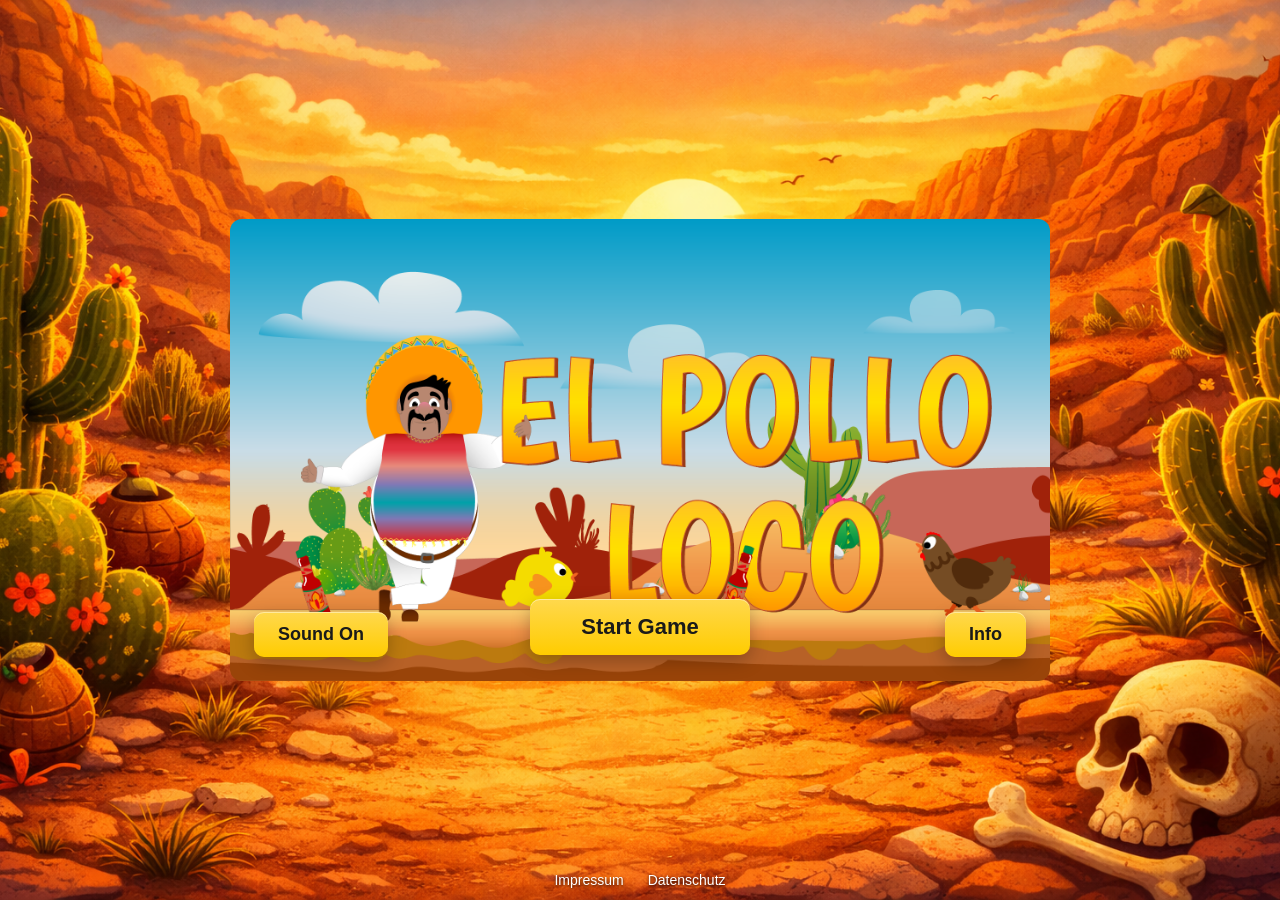
==== commit 893a7b07: "final version" ====
--- a/index.html
+++ b/index.html
@@ -14,6 +14,7 @@
   <script src="models/background-object.class.js" defer></script>
   <script src="models/cloud.class.js" defer></script>
   <script src="models/bottle.class.js" defer></script>
+  <script src="models/coin.class.js" defer></script>
   <script src="models/chicken.class.js" defer></script>
   <script src="models/small-chicken.class.js" defer></script>
   <script src="models/endboss.class.js" defer></script>
@@ -22,7 +23,11 @@
   <script src="models/status.class.js" defer></script>
   <script src="models/boss-statusbar.class.js" defer></script>
   <script src="models/world.class.js" defer></script>
+
   <script src="js/levels/level1.js" defer></script>
+  <script src="js/audio.js" defer></script>
+  <script src="js/ui.js" defer></script>
+  <script src="js/controls.js" defer></script>
   <script src="js/game.js" defer></script>
 </head>
 
--- a/style.css
+++ b/style.css
@@ -23,13 +23,13 @@
 
 .screen-wrapper {
 width: 100%;
-height: calc(100vh - 40px);
+height: 100vh;
 position: relative;
 display: flex;
 justify-content: center;
 align-items: center;
 overflow: hidden;
-padding: 20px 16px 0 16px;
+padding: 20px 16px;
 }
 
 #startscreen,
@@ -45,16 +45,18 @@
 canvas {
 background-color: transparent;
 display: block;
-max-width: 100%;
-max-height: 100%;
-}
+width: 100%;
+height: 100%;
+}
+
+/* ---------- GAME AREA ---------- */
 
 .canvas-wrapper {
 position: relative;
-width: 720px;
-height: 480px;
-max-width: 100%;
-max-height: 100%;
+width: 100%;
+max-width: 720px;
+aspect-ratio: 3 / 2;
+margin: 0 auto;
 overflow: hidden;
 border-radius: 12px;
 box-shadow:
@@ -201,6 +203,7 @@
 flex-direction: column;
 align-items: center;
 gap: 16px;
+width: 100%;
 }
 
 #game-container h1 {
@@ -246,7 +249,8 @@
 display: none;
 justify-content: space-between;
 align-items: center;
-padding: 0 34px;
+width: 100%;
+padding: 0 18px;
 z-index: 5;
 pointer-events: none;
 }
@@ -256,6 +260,15 @@
 display: flex;
 gap: 12px;
 pointer-events: auto;
+flex: 1;
+}
+
+.mobile-left {
+justify-content: flex-start;
+}
+
+.mobile-right {
+justify-content: flex-end;
 }
 
 .mobile-btn {
@@ -274,6 +287,10 @@
 /* ---------- LEGAL LINKS ---------- */
 
 .legal-links {
+position: fixed;
+left: 0;
+right: 0;
+bottom: 0;
 height: 40px;
 display: flex;
 justify-content: center;
@@ -281,7 +298,7 @@
 gap: 24px;
 margin: 0;
 padding: 0;
-overflow: hidden;
+z-index: 10;
 }
 
 .legal-links a {
@@ -396,7 +413,7 @@
 
 .screen-wrapper {
 width: 100%;
-height: calc(100vh - 40px);
+height: 100vh;
 padding: 0;
 justify-content: center;
 align-items: center;
@@ -417,10 +434,10 @@
 }
 
 #game-container .canvas-wrapper {
-width: 100%;
-height: 100%;
-max-width: 100%;
-max-height: 100%;
+width: min(100vw, calc(100vh * 1.5));
+max-width: 100vw;
+max-height: 100vh;
+aspect-ratio: 3 / 2;
 border-radius: 0;
 border: none;
 box-shadow: none;
@@ -435,7 +452,7 @@
 
 #mobile-controls {
 bottom: 30px;
-padding: 0 48px;
+padding: 0 20px;
 }
 
 .mobile-btn {
@@ -550,7 +567,7 @@
 
 #mobile-controls {
 bottom: 24px;
-padding: 0 24px;
+padding: 0 14px;
 }
 
 .mobile-left,
@@ -666,13 +683,16 @@
 }
 
 #game-container .canvas-wrapper {
-width: 100vw;
-height: 100vh;
+width: min(100vw, calc(100vh * 1.5));
+height: auto;
+max-width: 100vw;
+max-height: 100vh;
+aspect-ratio: 3 / 2;
 }
 
 #mobile-controls {
 bottom: 14px;
-padding: 0 18px;
+padding: 0 10px;
 }
 
 .mobile-btn {
